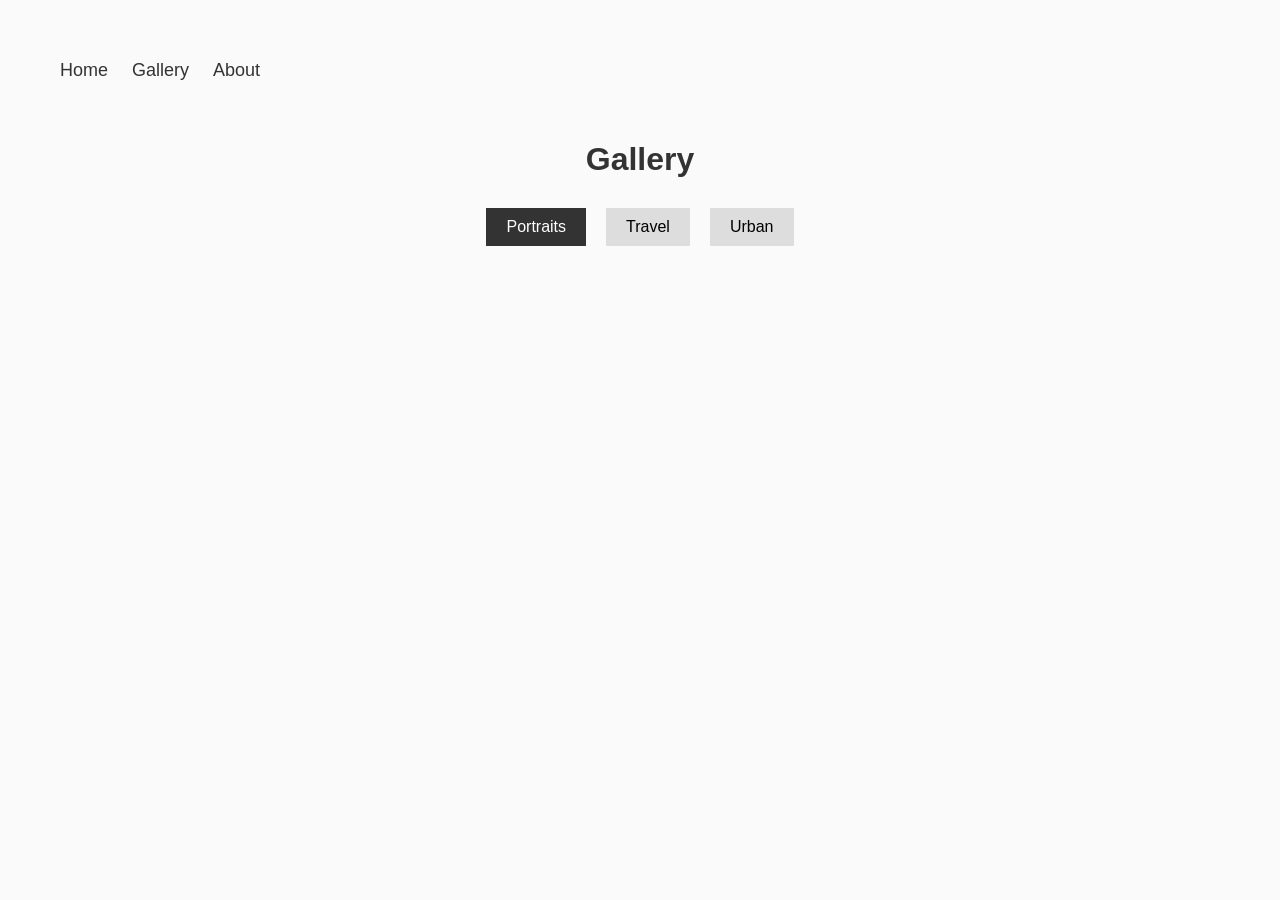
==== gallery.html @ 05e89712 "Initial commit" ====
<!DOCTYPE html>
<html lang="en">
<head>
  <meta charset="UTF-8">
  <meta name="viewport" content="width=device-width, initial-scale=1.0">
  <title>Gallery</title>
  <link rel="stylesheet" href="css/style.css">
</head>
<body>

<header>
  <nav>
    <a href="index.html">Home</a>
    <a href="gallery.html">Gallery</a>
    <a href="about.html">About</a>
  </nav>
</header>

<main>
  <h1 class="gallery-title">Gallery</h1>

  <!-- Genre buttons -->
  <div class="genre-tabs">
    <button class="tab-btn active" data-tab="portraits">Portraits</button>
    <button class="tab-btn" data-tab="travel">Travel</button>
    <button class="tab-btn" data-tab="urban">Urban</button>
  </div>

  <!-- Carousels -->
  <div id="portraits" class="carousel active">
    <img src="images/portraits/p1.jpg" alt="">
    <img src="images/portraits/p2.jpg" alt="">
    <img src="images/portraits/p3.jpg" alt="">
  </div>

  <div id="travel" class="carousel">
    <img src="images/travel/t1.jpg" alt="">
    <img src="images/travel/t2.jpg" alt="">
    <img src="images/travel/t3.jpg" alt="">
  </div>

  <div id="urban" class="carousel">
    <img src="images/urban/u1.jpg" alt="">
    <img src="images/urban/u2.jpg" alt="">
    <img src="images/urban/u3.jpg" alt="">
  </div>

</main>

<script src="js/gallery.js"></script>

</body>
</html>
---- css/style.css ----
body {
    font-family: Arial, sans-serif;
    margin: 40px;
    background: #fafafa;
    color: #333;
  }
  
  nav {
    display: flex;
    gap: 1.5rem;
    padding: 20px;
    font-size: 18px;
  }
  
  nav a {
    text-decoration: none;
    color: #333;
  }
  
  .about-container {
    max-width: 700px;
    margin: 60px auto;
    padding: 20px;
  }
  
  .about-container h1 {
    margin-bottom: 20px;
  }
  .gallery-title {
    text-align: center;
    margin-top: 40px;
  }
  
  .genre-tabs {
    display: flex;
    justify-content: center;
    gap: 20px;
    margin: 30px 0;
  }
  
  .tab-btn {
    padding: 10px 20px;
    border: none;
    background: #ddd;
    cursor: pointer;
    font-size: 16px;
  }
  
  .tab-btn.active {
    background: #333;
    color: white;
  }
  
  .carousel {
    display: none;
    white-space: nowrap;
    overflow-x: scroll;
    scroll-behavior: smooth;
    padding: 20px;
  }
  
  .carousel.active {
    display: block;
  }
  
  .carousel img {
    height: 350px;
    margin-right: 15px;
    border-radius: 5px;
    object-fit: cover;
  }
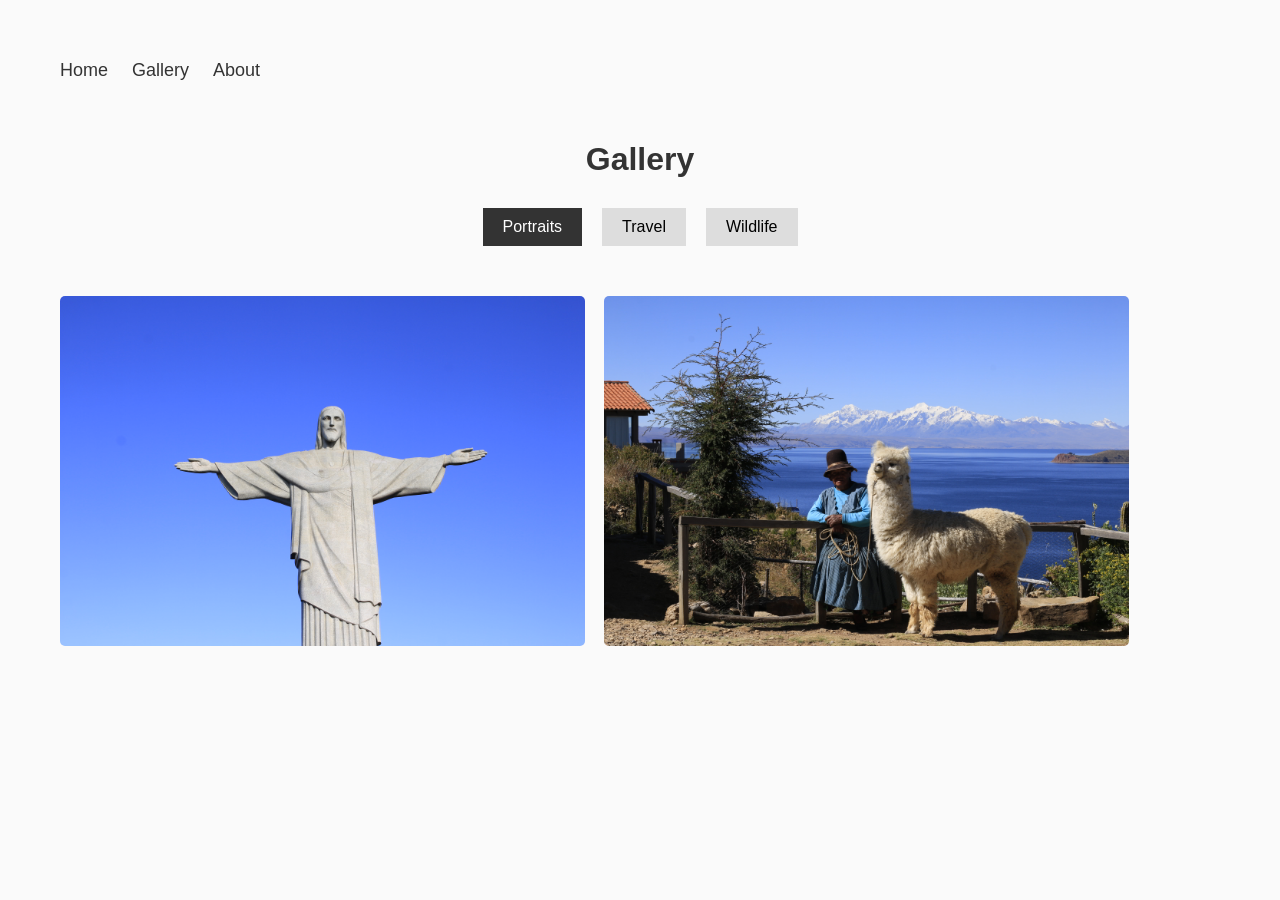
==== commit c9a86bc3: "Added photos" ====
--- a/gallery.html
+++ b/gallery.html
@@ -23,7 +23,7 @@
   <div class="genre-tabs">
     <button class="tab-btn active" data-tab="portraits">Portraits</button>
     <button class="tab-btn" data-tab="travel">Travel</button>
-    <button class="tab-btn" data-tab="urban">Urban</button>
+    <button class="tab-btn" data-tab="wildlife">Wildlife</button>
   </div>
 
   <!-- Carousels -->
@@ -39,10 +39,10 @@
     <img src="images/travel/t3.jpg" alt="">
   </div>
 
-  <div id="urban" class="carousel">
-    <img src="images/urban/u1.jpg" alt="">
-    <img src="images/urban/u2.jpg" alt="">
-    <img src="images/urban/u3.jpg" alt="">
+  <div id="wildlife" class="carousel">
+    <img src="images/wildlife/u1.jpg" alt="">
+    <img src="images/wildlife/u2.jpg" alt="">
+    <img src="images/wildlife/u3.jpg" alt="">
   </div>
 
 </main>
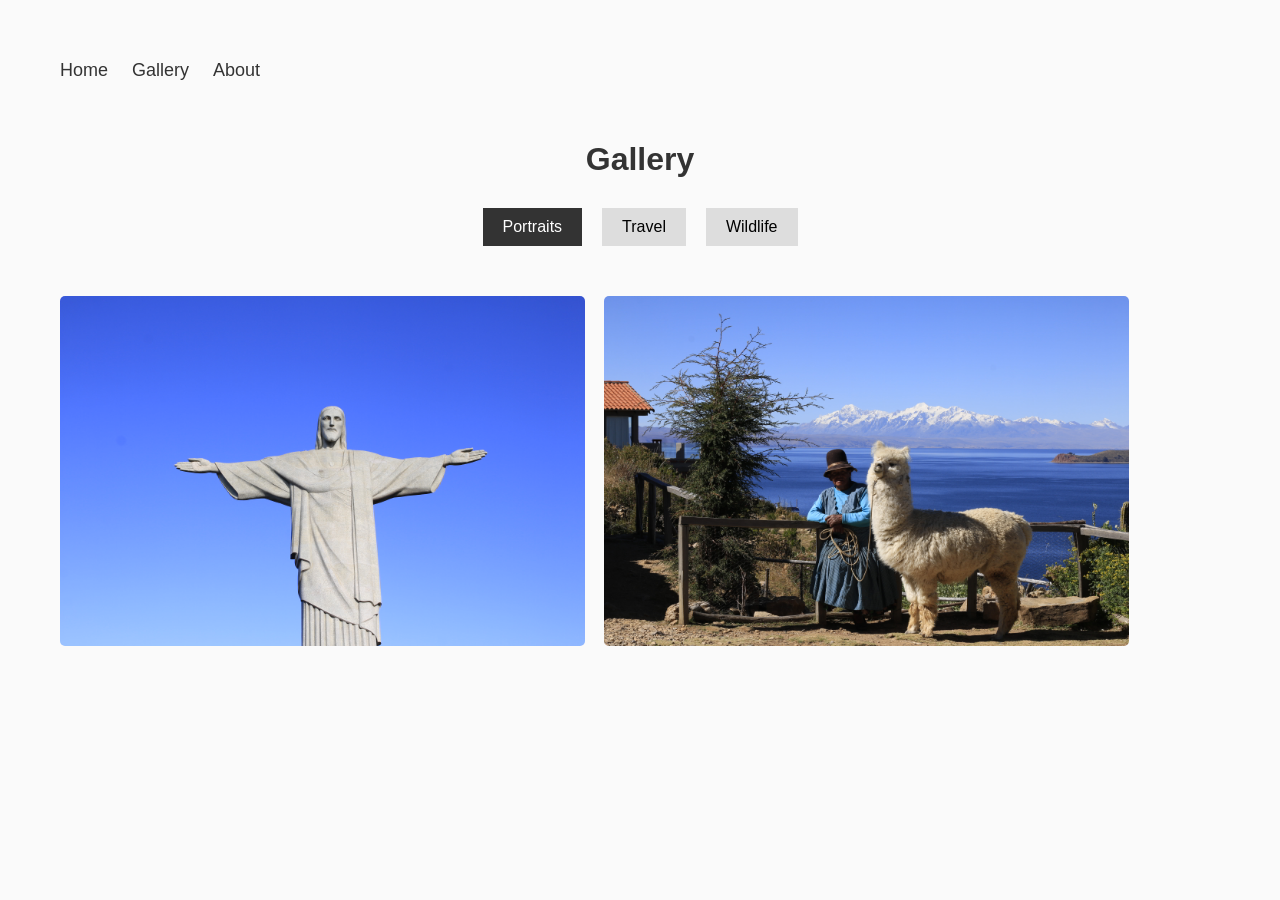
==== commit b7649735: "add autoplay" ====
--- a/gallery.html
+++ b/gallery.html
@@ -40,8 +40,8 @@
   </div>
 
   <div id="wildlife" class="carousel">
-    <img src="images/wildlife/u1.jpg" alt="">
-    <img src="images/wildlife/u2.jpg" alt="">
+    <img src="images/wildlife/w1.jpg" alt="">
+    <img src="images/wildlife/w2.jpg" alt="">
     <img src="images/wildlife/u3.jpg" alt="">
   </div>
 
